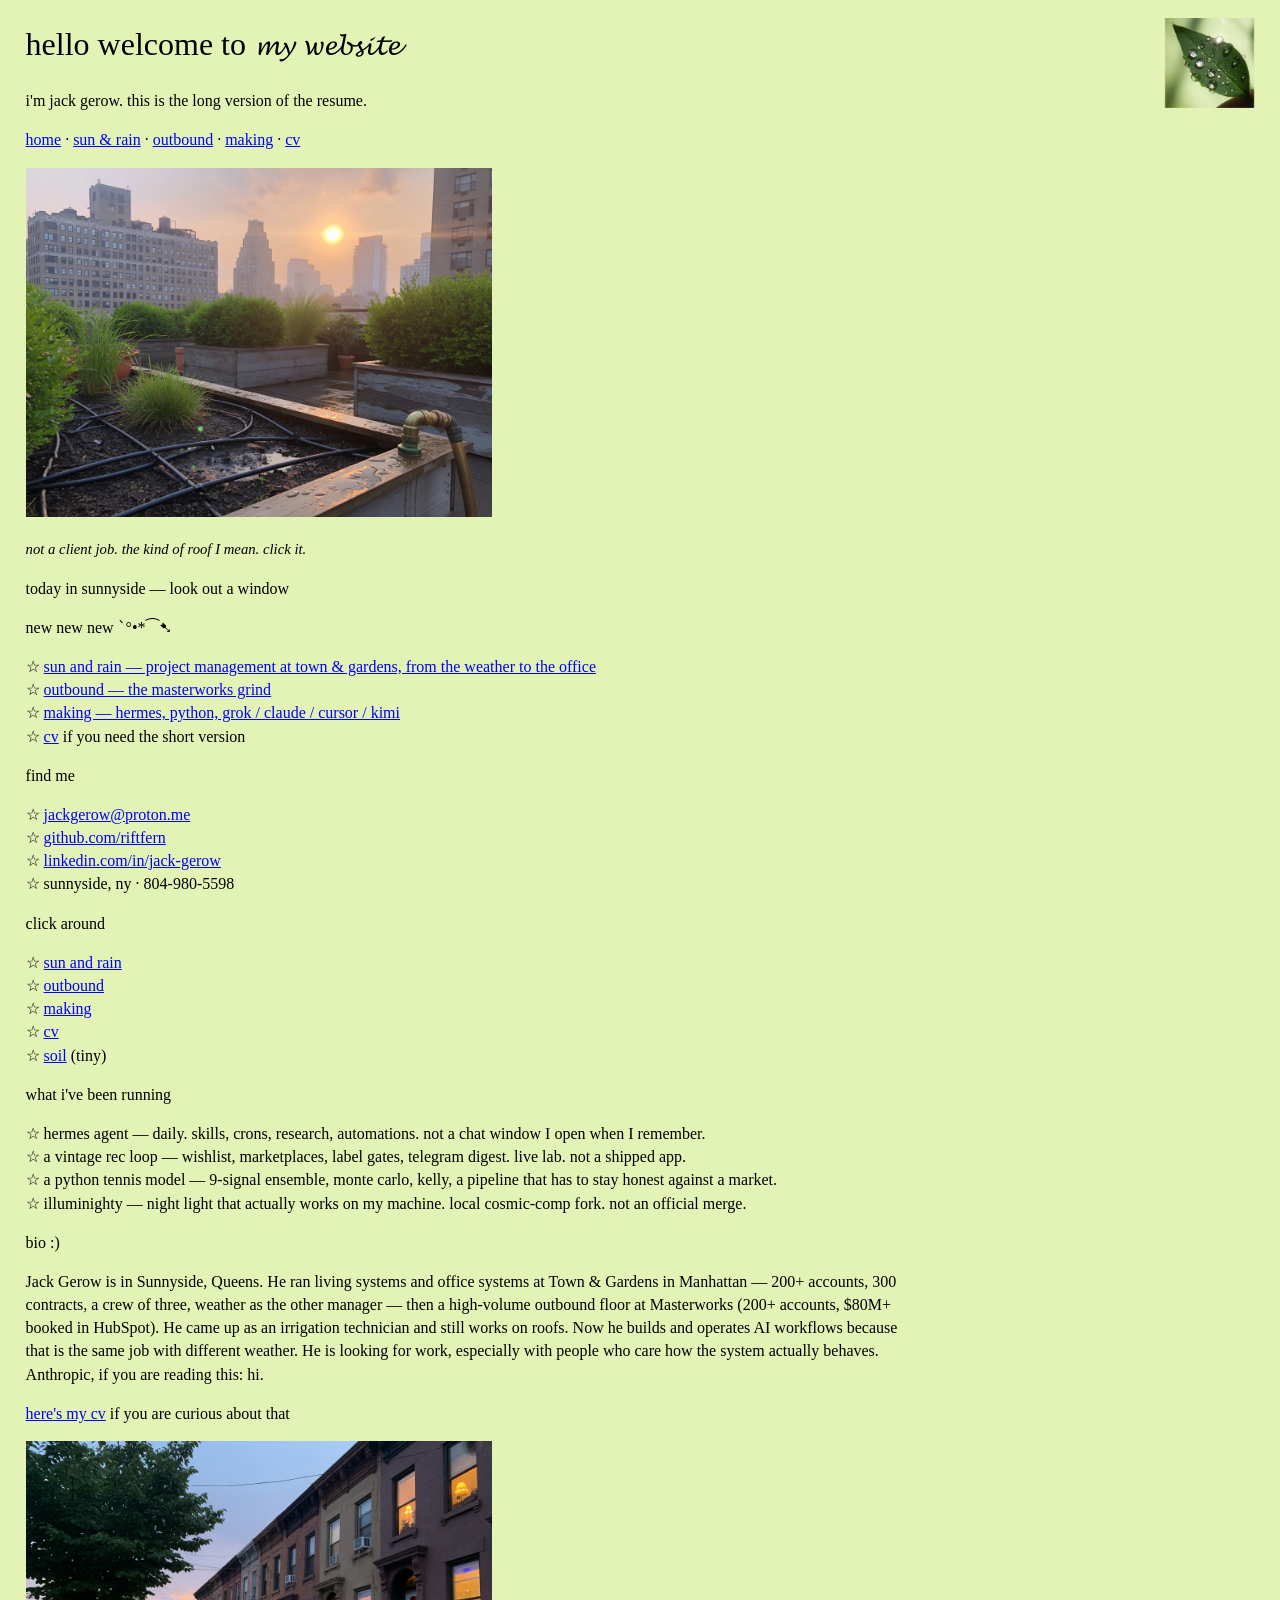
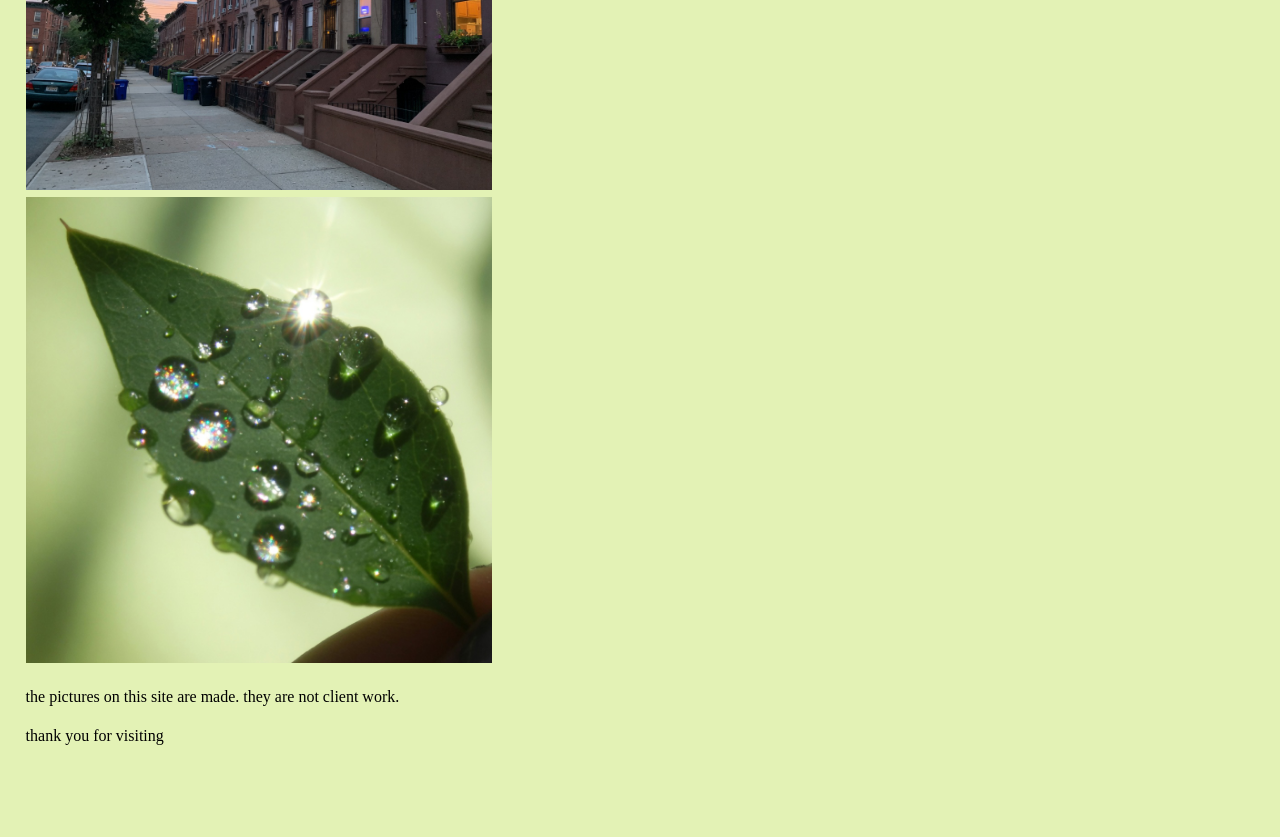
==== index.html @ 3f1272d2 "first pages: homepage, sun and rain, outbound, making, cv" ====
<!DOCTYPE html>
<html lang="en">
<head>
    <meta charset="UTF-8">
    <meta name="viewport" content="width=device-width, initial-scale=1.0">
    <title>jack gerow</title>
    <meta name="description" content="Jack Gerow — Sunnyside, NY. Gardens, outbound, agents. The long version of the resume.">
    <meta property="og:title" content="jack gerow">
    <meta property="og:description" content="Gardens, outbound, agents. The long version of the resume.">
    <meta property="og:image" content="assets/rooftop.jpg">
    <link rel="stylesheet" href="style.css">
    <link rel="icon" type="image/svg+xml" href="assets/favicon.svg">
</head>
<body>
    <img id="sparkles" class="fixed" src="assets/sparkles.jpg" alt="" title="click me">
    <p id="spark-note" hidden>the controller can say on. the soil can be dry.</p>

    <h1>hello welcome to 𝓶𝔂 𝔀𝓮𝓫𝓼𝓲𝓽𝓮</h1>
    <p>i'm jack gerow. this is the long version of the resume.</p>

    <p>
        <a href="index.html">home</a> ·
        <a href="sun-and-rain.html">sun &amp; rain</a> ·
        <a href="outbound.html">outbound</a> ·
        <a href="making.html">making</a> ·
        <a href="cv.html">cv</a>
    </p>

    <p>
        <a href="sun-and-rain.html"><img src="assets/rooftop.jpg" alt="A Manhattan rooftop garden at sundown, irrigation lines in wet soil, a brass hose bib in the foreground."></a>
    </p>
    <p class="cap">not a client job. the kind of roof I mean. click it.</p>

    <p id="weather">today in sunnyside — </p>

    <p>new new new ˋ°•*⁀➷</p>
    <ul>
        <li>☆ <a href="sun-and-rain.html">sun and rain — project management at town &amp; gardens, from the weather to the office</a></li>
        <li>☆ <a href="outbound.html">outbound — the masterworks grind</a></li>
        <li>☆ <a href="making.html">making — hermes, python, grok / claude / cursor / kimi</a></li>
        <li>☆ <a href="cv.html">cv</a> if you need the short version</li>
    </ul>

    <p>find me</p>
    <ul>
        <li>☆ <a href="mailto:jackgerow@proton.me">jackgerow@proton.me</a></li>
        <li>☆ <a href="https://github.com/riftfern">github.com/riftfern</a></li>
        <li>☆ <a href="https://www.linkedin.com/in/jack-gerow">linkedin.com/in/jack-gerow</a></li>
        <li>☆ sunnyside, ny · 804-980-5598</li>
    </ul>

    <p>click around</p>
    <ul>
        <li>☆ <a href="sun-and-rain.html">sun and rain</a></li>
        <li>☆ <a href="outbound.html">outbound</a></li>
        <li>☆ <a href="making.html">making</a></li>
        <li>☆ <a href="cv.html">cv</a></li>
        <li>☆ <a href="soil.html">soil</a> (tiny)</li>
    </ul>

    <p>what i've been running</p>
    <ul>
        <li>☆ hermes agent — daily. skills, crons, research, automations. not a chat window I open when I remember.</li>
        <li>☆ a vintage rec loop — wishlist, marketplaces, label gates, telegram digest. live lab. not a shipped app.</li>
        <li>☆ a python tennis model — 9-signal ensemble, monte carlo, kelly, a pipeline that has to stay honest against a market.</li>
        <li>☆ illuminighty — night light that actually works on my machine. local cosmic-comp fork. not an official merge.</li>
    </ul>

    <p>bio :)</p>
    <p>
        Jack Gerow is in Sunnyside, Queens. He ran living systems and office systems
        at Town &amp; Gardens in Manhattan — 200+ accounts, 300 contracts, a crew of three,
        weather as the other manager — then a high-volume outbound floor at Masterworks
        (200+ accounts, $80M+ booked in HubSpot). He came up as an irrigation technician
        and still works on roofs. Now he builds and operates AI workflows because that is
        the same job with different weather. He is looking for work, especially with people
        who care how the system actually behaves. Anthropic, if you are reading this: hi.
    </p>

    <p><a href="cv.html">here's my cv</a> if you are curious about that</p>

    <p>
        <img src="assets/street.jpg" alt="A quiet residential street at dusk.">
        <img src="assets/sparkles.jpg" alt="">
    </p>

    <p>the pictures on this site are made. they are not client work.</p>
    <p>thank you for visiting</p>
    <div id="end-note"></div>
    <script src="site.js"></script>
</body>
</html>
---- style.css ----
body {
    background: #e3f2b5;
    color: black;
    max-width: 70%;
    margin: 1.2em 1.6em 4em 1.6em;
    line-height: 1.45;
}

a {
    color: blue;
}

a:hover {
    font-style: italic;
    font-weight: bold;
}

ul {
    list-style-type: none;
    margin: 0;
    padding: 0;
}

img {
    max-width: 52%;
    height: auto;
}

.essay img,
img.wide {
    max-width: 78%;
}

.cap {
    font-size: 0.92em;
    font-style: italic;
    max-width: 42em;
}

.essay {
    max-width: 38em;
}

.essay p {
    margin: 0.9em 0;
}

h1 {
    font-weight: normal;
}

.nav {
    margin: 0 0 1.2em 0;
}

.fixed {
    position: fixed;
}

#sparkles {
    top: 2%;
    right: 2%;
    width: 7%;
    cursor: pointer;
    z-index: 2;
}

#spark-note {
    position: fixed;
    top: 12%;
    right: 2%;
    width: 18%;
    font-size: 0.85em;
    z-index: 2;
}

#end-note {
    height: 10px;
}

::selection {
    background: #fff59a;
}

@media only screen and (max-width: 600px) {
    body {
        max-width: 90%;
        margin: 0.8em;
    }

    img,
    .essay img,
    img.wide {
        max-width: 100%;
    }

    #sparkles {
        width: 16%;
    }

    #spark-note {
        width: 40%;
        top: 16%;
    }
}
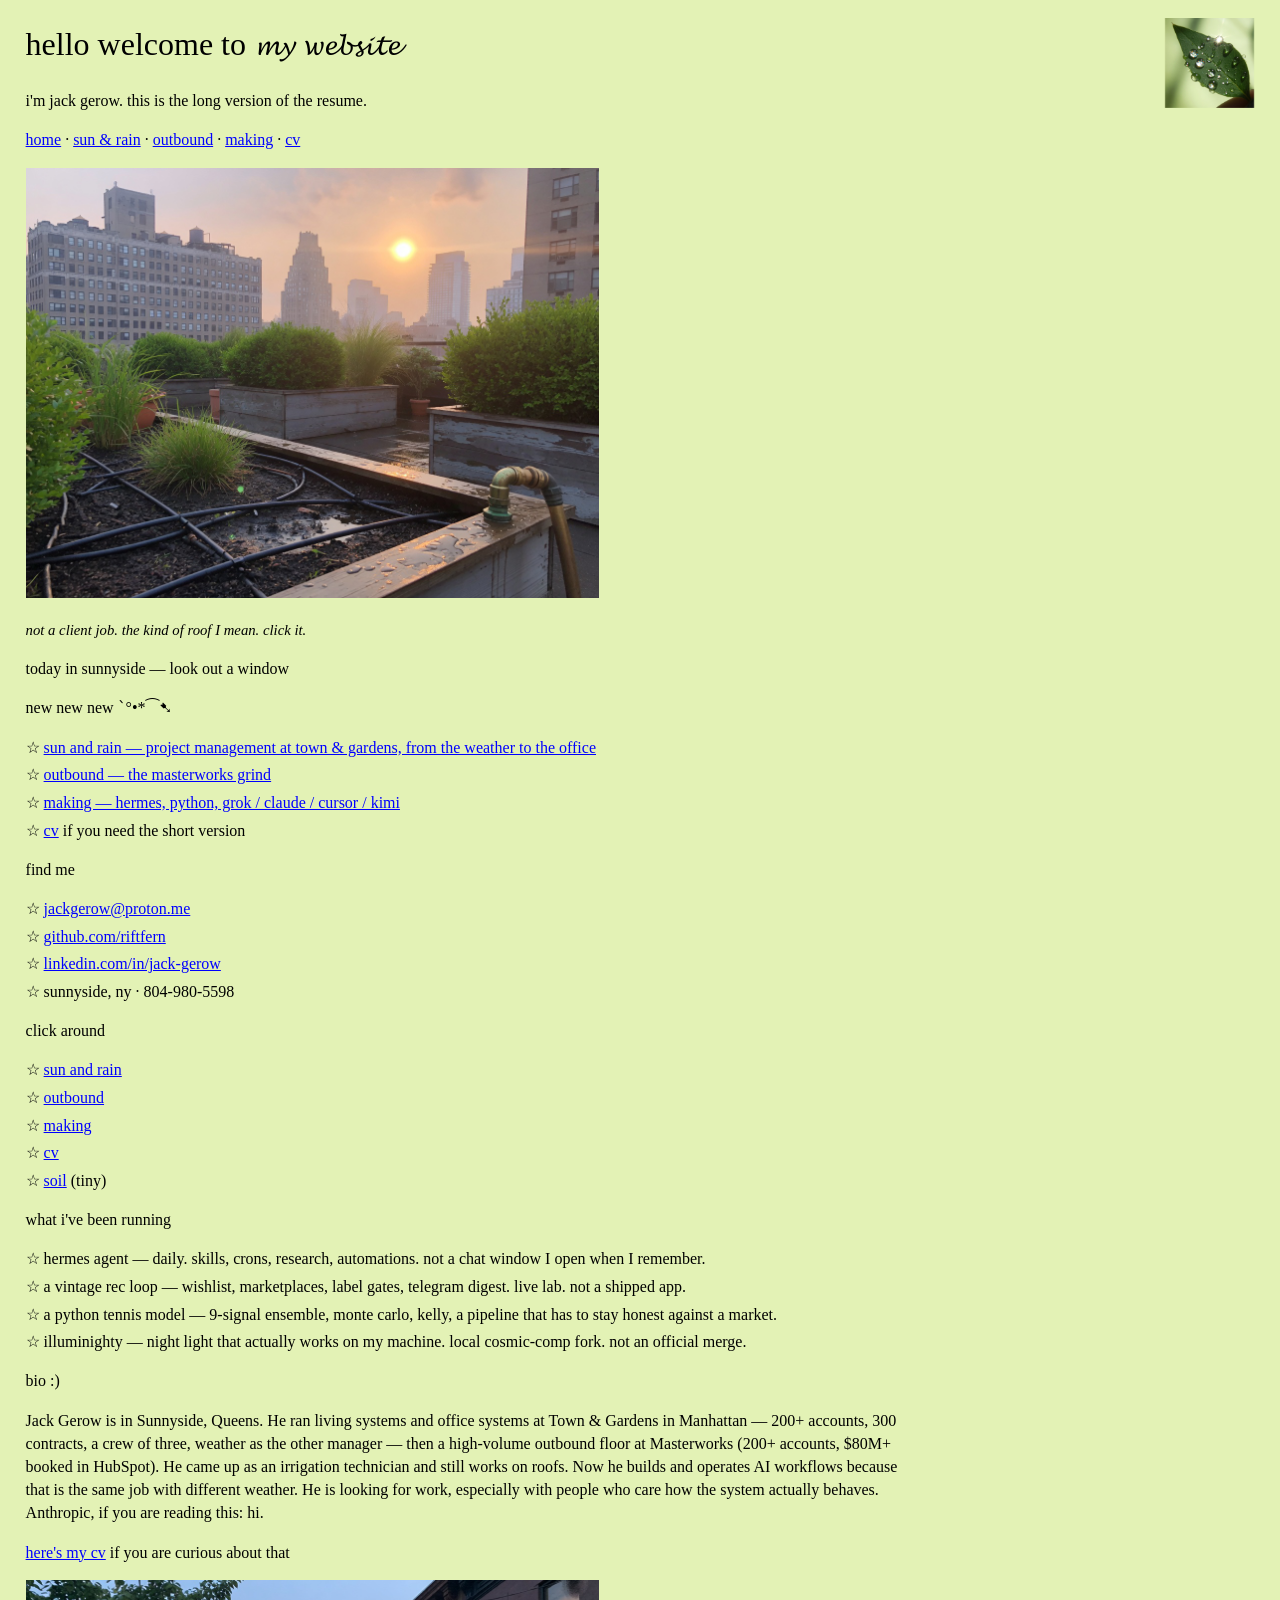
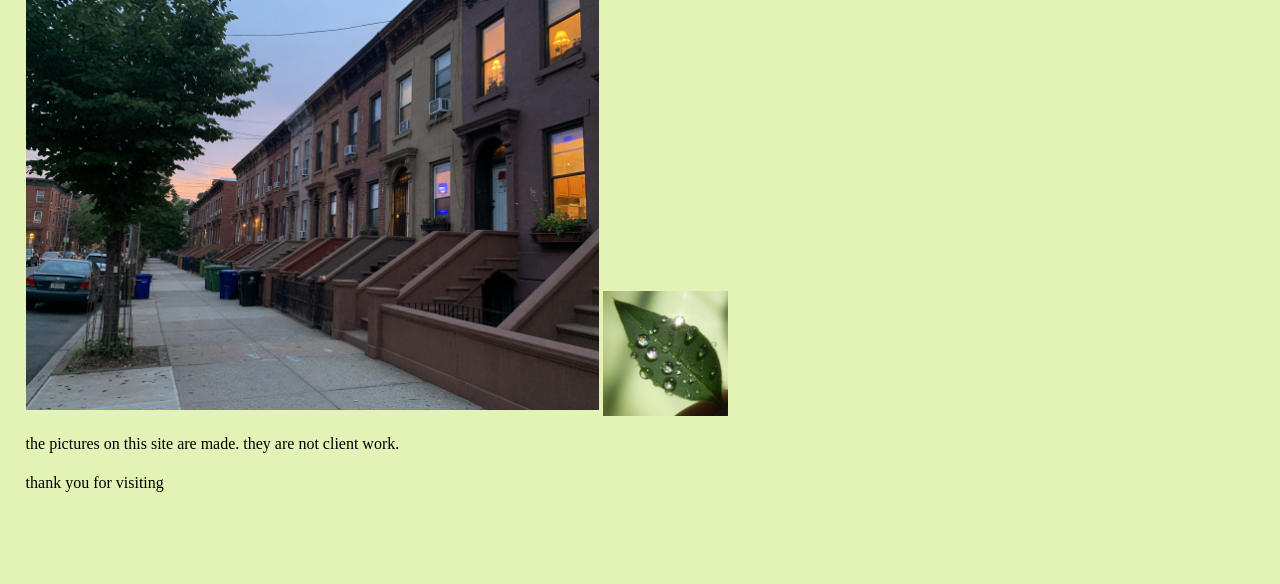
==== commit 73a09766: "layout: larger hero, tiny end sparkles, mobile title padding" ====
--- a/index.html
+++ b/index.html
@@ -27,11 +27,11 @@
     </p>
 
     <p>
-        <a href="sun-and-rain.html"><img src="assets/rooftop.jpg" alt="A Manhattan rooftop garden at sundown, irrigation lines in wet soil, a brass hose bib in the foreground."></a>
+        <a href="sun-and-rain.html"><img class="hero" src="assets/rooftop.jpg" alt="A Manhattan rooftop garden at sundown, irrigation lines in wet soil, a brass hose bib in the foreground."></a>
     </p>
     <p class="cap">not a client job. the kind of roof I mean. click it.</p>
 
-    <p id="weather">today in sunnyside — </p>
+    <p id="weather">today in sunnyside</p>
 
     <p>new new new ˋ°•*⁀➷</p>
     <ul>
@@ -80,8 +80,8 @@
     <p><a href="cv.html">here's my cv</a> if you are curious about that</p>
 
     <p>
-        <img src="assets/street.jpg" alt="A quiet residential street at dusk.">
-        <img src="assets/sparkles.jpg" alt="">
+        <img class="hero" src="assets/street.jpg" alt="A quiet residential street at dusk.">
+        <img class="tiny" src="assets/sparkles.jpg" alt="">
     </p>
 
     <p>the pictures on this site are made. they are not client work.</p>
--- a/style.css
+++ b/style.css
@@ -26,9 +26,27 @@
     height: auto;
 }
 
+img.hero {
+    max-width: 64%;
+}
+
+img.tiny {
+    max-width: 14%;
+    vertical-align: bottom;
+}
+
 .essay img,
 img.wide {
-    max-width: 78%;
+    max-width: 100%;
+}
+
+li {
+    margin: 0.28em 0;
+}
+
+code {
+    font-size: 0.92em;
+    word-break: break-word;
 }
 
 .cap {
@@ -63,6 +81,12 @@
     width: 7%;
     cursor: pointer;
     z-index: 2;
+    animation: gleam 4.5s ease-in-out infinite;
+}
+
+@keyframes gleam {
+    0%, 100% { opacity: 1; }
+    50% { opacity: 0.65; }
 }
 
 #spark-note {
@@ -88,10 +112,19 @@
         margin: 0.8em;
     }
 
+    h1 {
+        padding-right: 22%;
+    }
+
     img,
+    img.hero,
     .essay img,
     img.wide {
         max-width: 100%;
+    }
+
+    img.tiny {
+        max-width: 28%;
     }
 
     #sparkles {
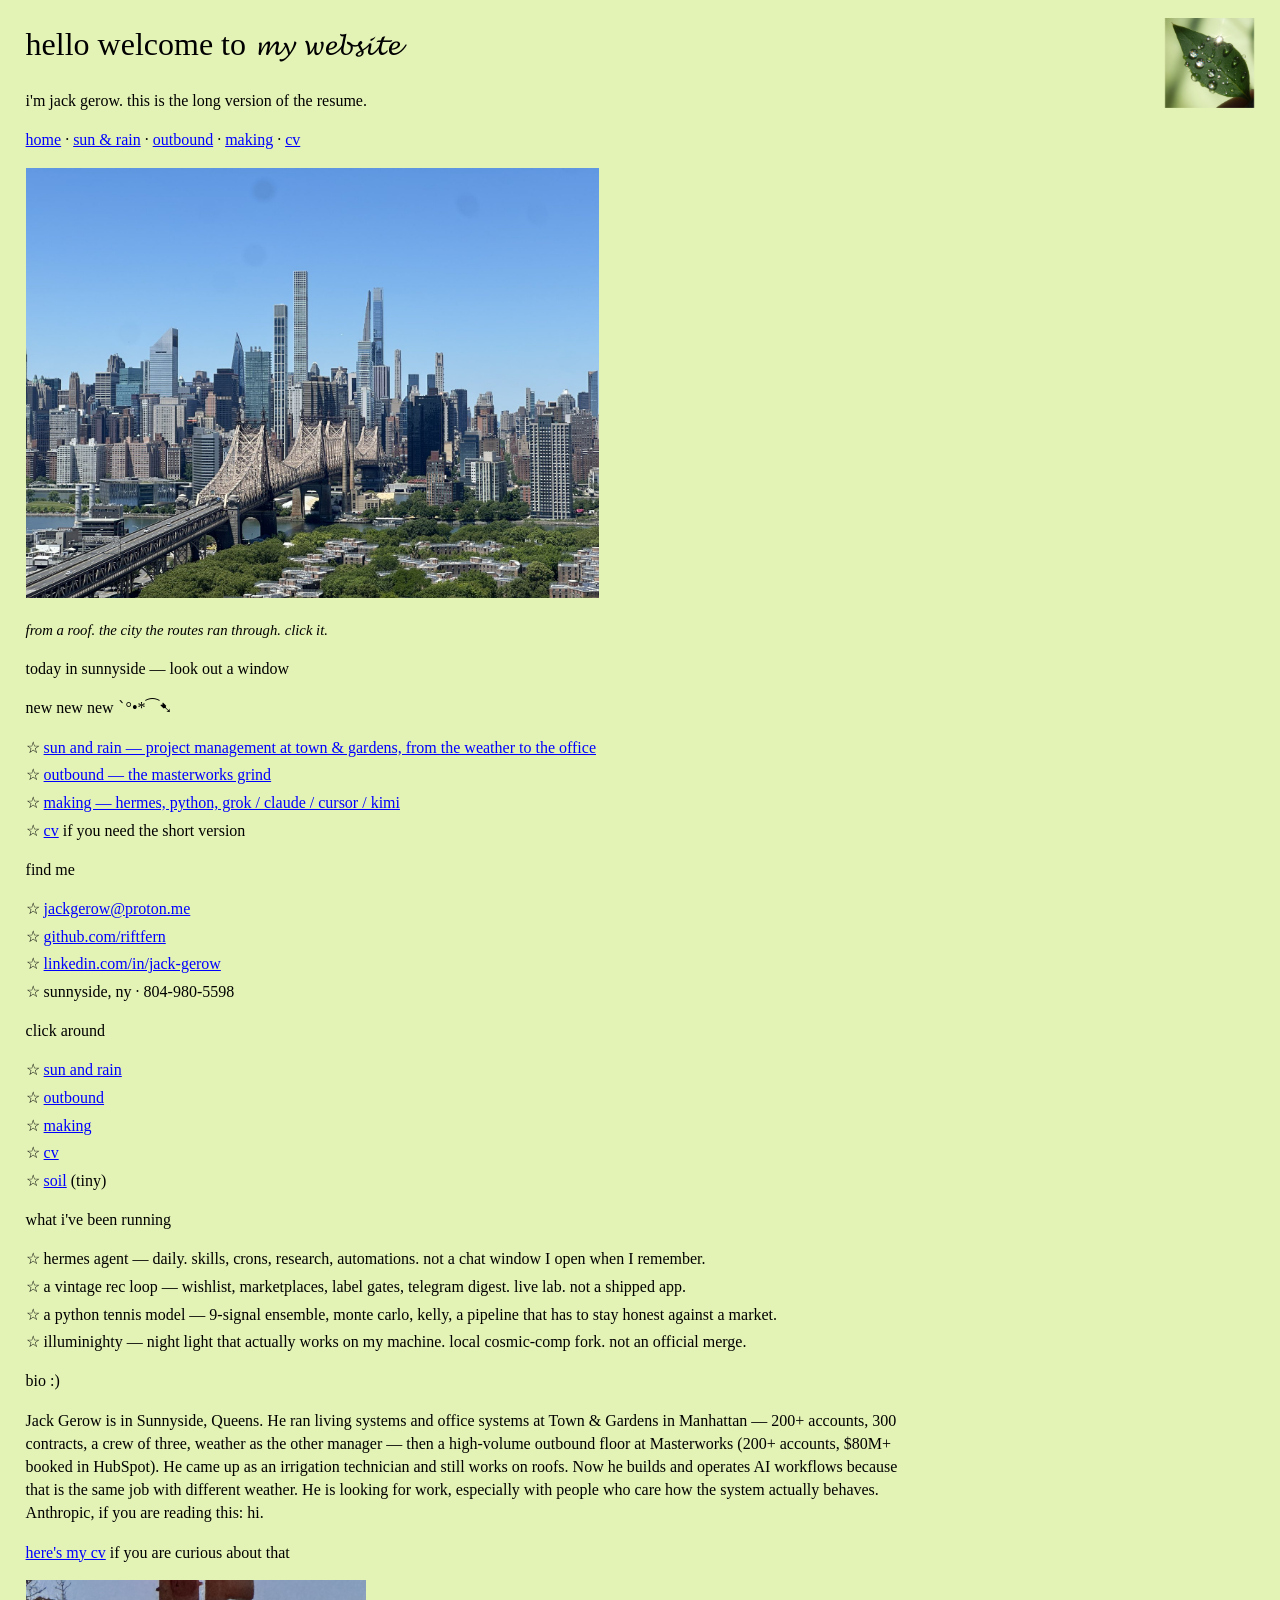
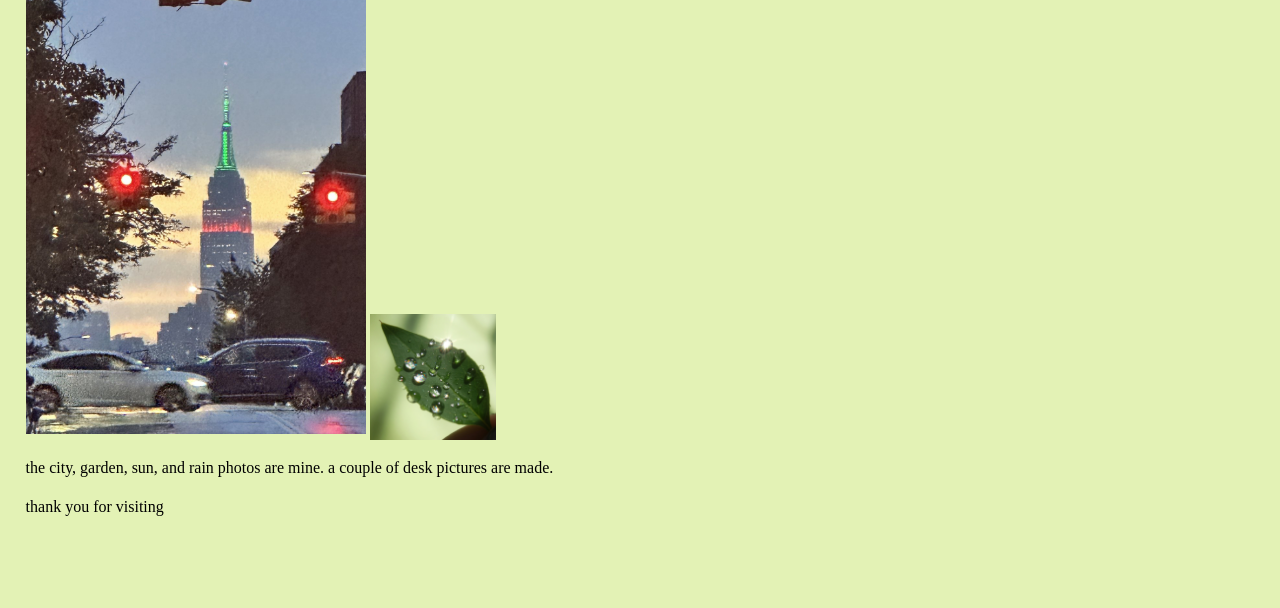
==== commit 3c566541: "swap in Jack's photos: queensboro, beds, fog, sunset, empire in the rain" ====
--- a/index.html
+++ b/index.html
@@ -27,9 +27,9 @@
     </p>
 
     <p>
-        <a href="sun-and-rain.html"><img class="hero" src="assets/rooftop.jpg" alt="A Manhattan rooftop garden at sundown, irrigation lines in wet soil, a brass hose bib in the foreground."></a>
+        <a href="sun-and-rain.html"><img class="hero" src="assets/queensboro.jpg" alt="The Queensboro Bridge and Midtown from a roof, trees in the foreground, clear blue sky."></a>
     </p>
-    <p class="cap">not a client job. the kind of roof I mean. click it.</p>
+    <p class="cap">from a roof. the city the routes ran through. click it.</p>
 
     <p id="weather">today in sunnyside</p>
 
@@ -80,11 +80,11 @@
     <p><a href="cv.html">here's my cv</a> if you are curious about that</p>
 
     <p>
-        <img class="hero" src="assets/street.jpg" alt="A quiet residential street at dusk.">
+        <img class="portrait" src="assets/empire-rain.jpg" alt="The Empire State Building at dusk in the rain, red lights, wet street.">
         <img class="tiny" src="assets/sparkles.jpg" alt="">
     </p>
 
-    <p>the pictures on this site are made. they are not client work.</p>
+    <p>the city, garden, sun, and rain photos are mine. a couple of desk pictures are made.</p>
     <p>thank you for visiting</p>
     <div id="end-note"></div>
     <script src="site.js"></script>
--- a/style.css
+++ b/style.css
@@ -33,6 +33,10 @@
 img.tiny {
     max-width: 14%;
     vertical-align: bottom;
+}
+
+img.portrait {
+    max-width: 38%;
 }
 
 .essay img,
@@ -118,6 +122,7 @@
 
     img,
     img.hero,
+    img.portrait,
     .essay img,
     img.wide {
         max-width: 100%;
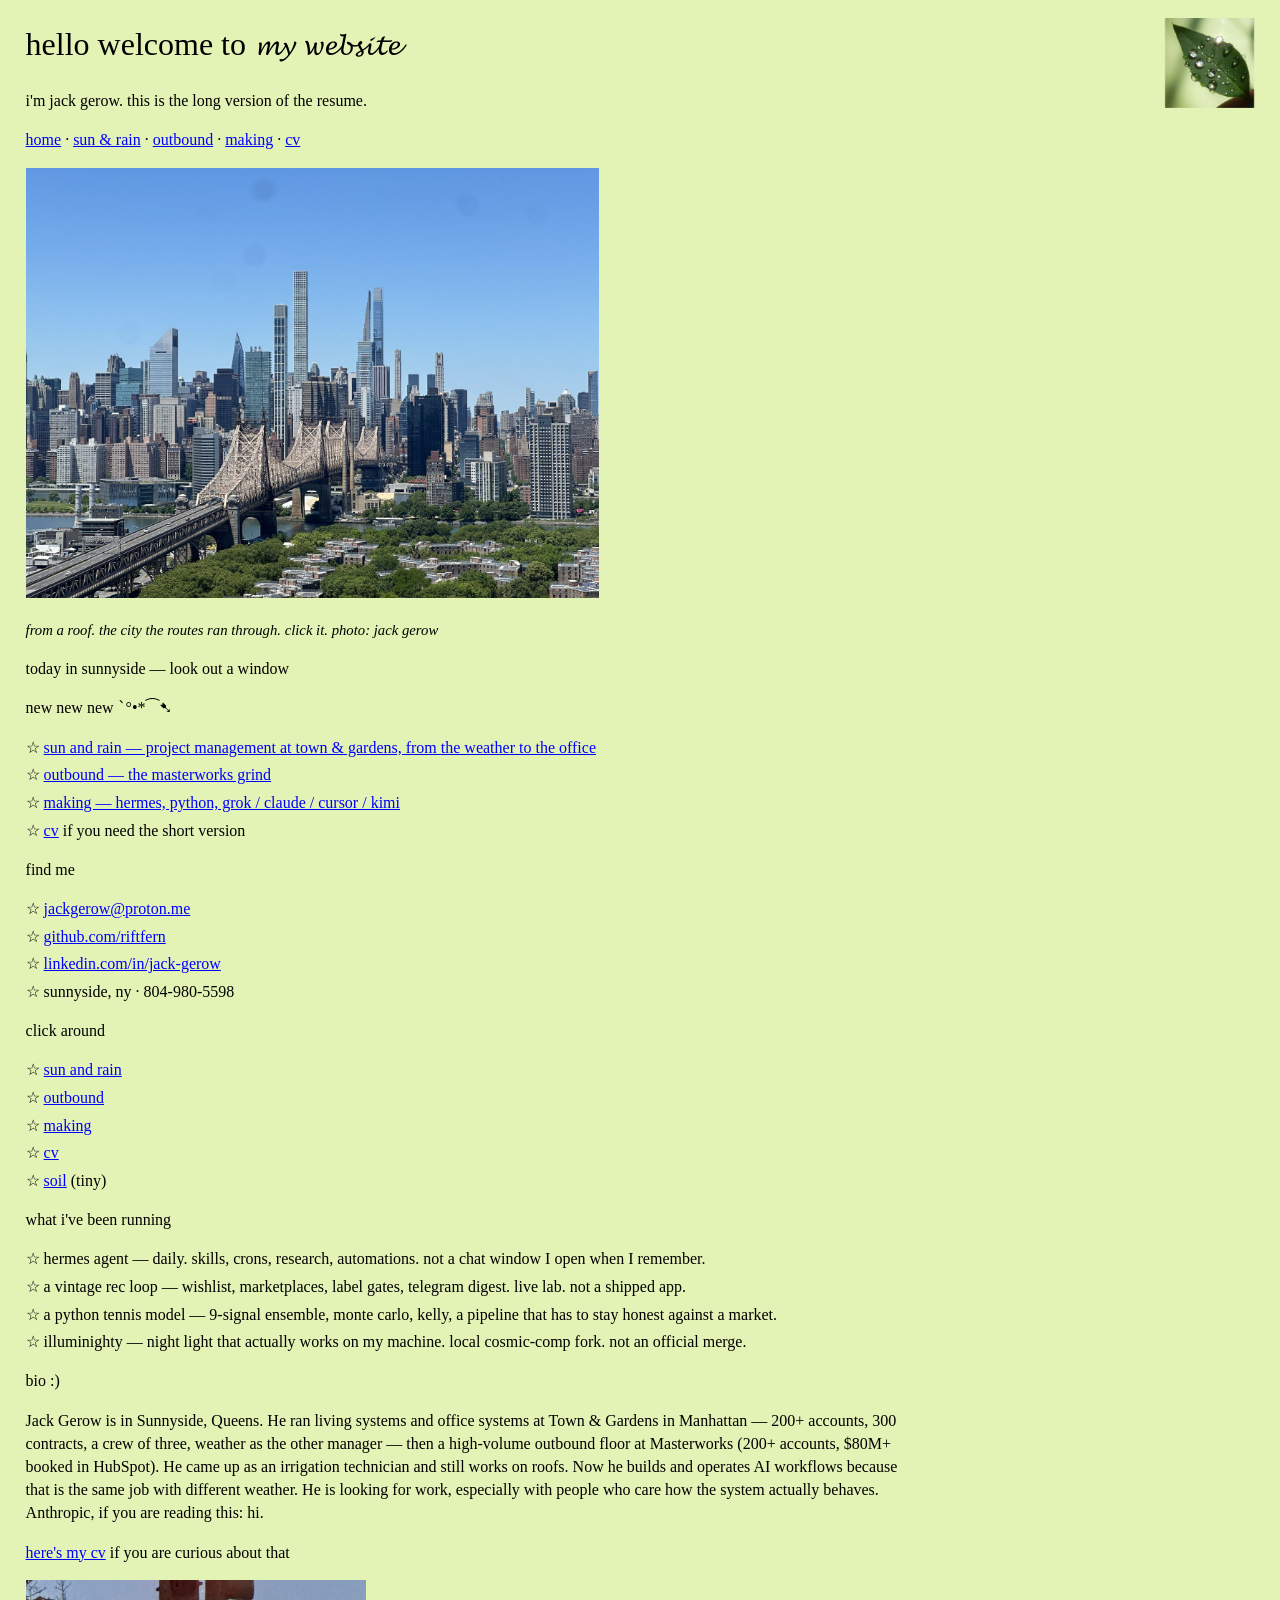
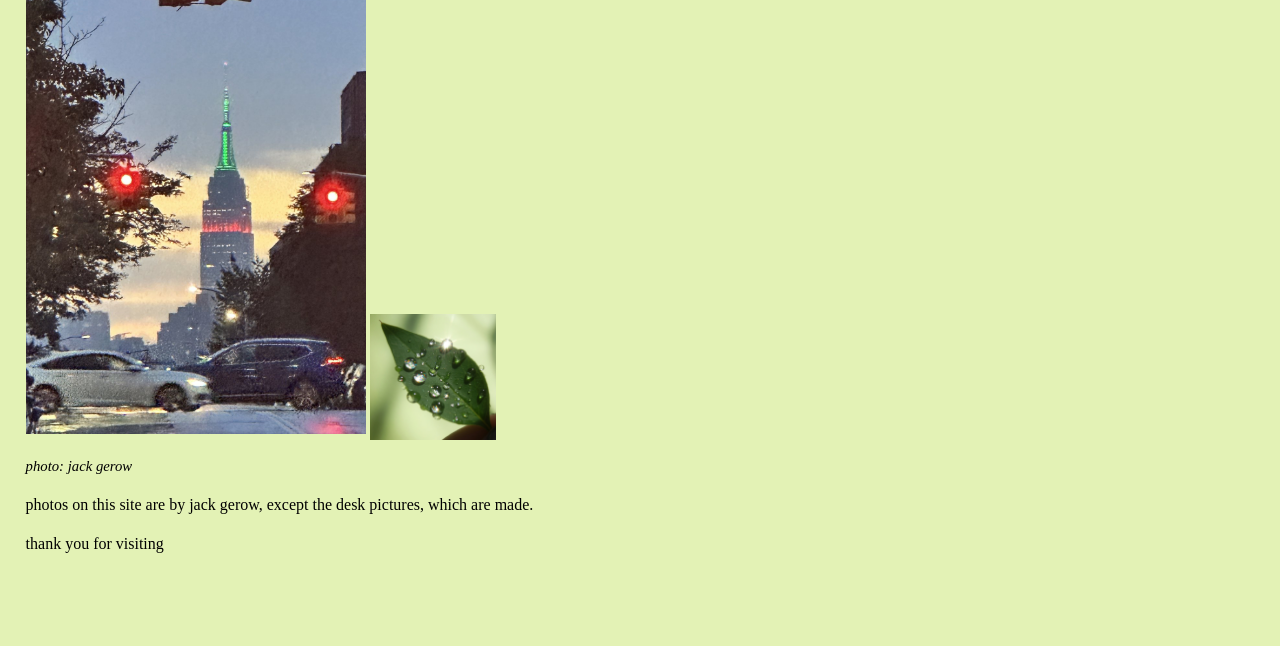
==== commit 008bb43b: "credit: photo jack gerow on the pictures he took" ====
--- a/index.html
+++ b/index.html
@@ -7,7 +7,7 @@
     <meta name="description" content="Jack Gerow — Sunnyside, NY. Gardens, outbound, agents. The long version of the resume.">
     <meta property="og:title" content="jack gerow">
     <meta property="og:description" content="Gardens, outbound, agents. The long version of the resume.">
-    <meta property="og:image" content="assets/rooftop.jpg">
+    <meta property="og:image" content="assets/queensboro.jpg">
     <link rel="stylesheet" href="style.css">
     <link rel="icon" type="image/svg+xml" href="assets/favicon.svg">
 </head>
@@ -27,9 +27,9 @@
     </p>
 
     <p>
-        <a href="sun-and-rain.html"><img class="hero" src="assets/queensboro.jpg" alt="The Queensboro Bridge and Midtown from a roof, trees in the foreground, clear blue sky."></a>
+        <a href="sun-and-rain.html"><img class="hero" src="assets/queensboro.jpg" alt="The Queensboro Bridge and Midtown from a roof. Photograph by Jack Gerow."></a>
     </p>
-    <p class="cap">from a roof. the city the routes ran through. click it.</p>
+    <p class="cap">from a roof. the city the routes ran through. click it. photo: jack gerow</p>
 
     <p id="weather">today in sunnyside</p>
 
@@ -80,11 +80,12 @@
     <p><a href="cv.html">here's my cv</a> if you are curious about that</p>
 
     <p>
-        <img class="portrait" src="assets/empire-rain.jpg" alt="The Empire State Building at dusk in the rain, red lights, wet street.">
+        <img class="portrait" src="assets/empire-rain.jpg" alt="The Empire State Building at dusk in the rain. Photograph by Jack Gerow.">
         <img class="tiny" src="assets/sparkles.jpg" alt="">
     </p>
+    <p class="cap">photo: jack gerow</p>
 
-    <p>the city, garden, sun, and rain photos are mine. a couple of desk pictures are made.</p>
+    <p>photos on this site are by jack gerow, except the desk pictures, which are made.</p>
     <p>thank you for visiting</p>
     <div id="end-note"></div>
     <script src="site.js"></script>
